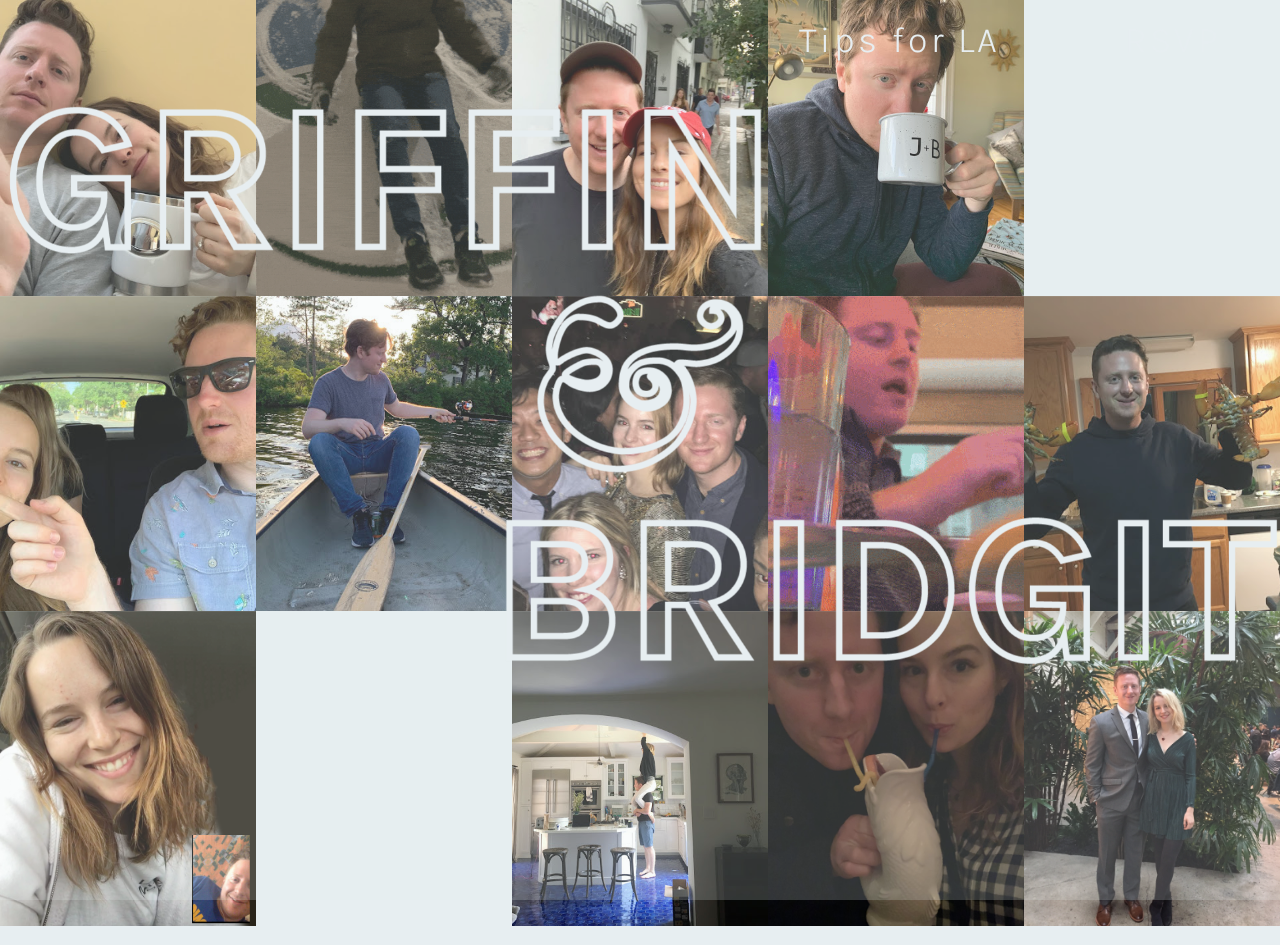
==== index.html @ 844ca231 "fixed boxes" ====
<!DOCTYPE HTML>
<!--
	Multiverse by HTML5 UP
	html5up.net | @ajlkn
	Free for personal and commercial use under the CCA 3.0 license (html5up.net/license)
-->
<html>
	<head>
		<title>Griffin & Bridgit</title>
		<meta charset="utf-8" />
		<meta name="viewport" content="width=device-width, initial-scale=1, user-scalable=no" />
		<link rel="stylesheet" href="assets/css/main.css" />
		<noscript><link rel="stylesheet" href="assets/css/noscript.css" /></noscript>
		<link href="https://fonts.googleapis.com/css?family=Karla&display=swap" rel="stylesheet">
		<link rel="shortcut icon" href="images/favi.png" />
	</head>
	<body class="is-preload">

		<!-- Wrapper -->
			<div id="wrapper">

				<!-- Header -->
					<header id="header">
						<nav>
							<ul>
								<li><a href="#footerLA">Tips for LA</a></li>
								<li><a href="#footer">RSVP</a></li>
							</ul>
						</nav>
					</header>
					<div class = "blue"></div>

<div class = "splash">
	<img class = "splash_inner" src="images/txt-final.png" alt="" />
</div>
				<!-- Main -->
					<div id="main">
						<!-- <div class = "rsvp" ><a href="#footer" style ="text-decoration: none;">RSVP</a></div> -->

						<article class="thumb">
							<a class="image"><img src="images/thumbs/7.jpg" alt="" /></a>
						</article>


							<article class="thumb">
							<a  class="image"><img src="images/thumbs/snow_compressed.gif" alt="" /></a>
						</article>
						<article class="thumb">
							<a class="image"><img src="images/thumbs/1.jpg" alt="" /></a>
						</article>
						<article class="thumb">
							<a class="image"><img src="images/thumbs/unnamed.jpg" alt="" /></a>
						</article>
						
						<article class="thumb">
							<a class="image"><img src="images/thumbs/show_compressed.gif" alt="" /></a>
						</article>
						<article class="thumb">
							<a class="image"><img src="images/thumbs/2.jpg" alt="" /></a>
						</article>
						<article class="thumb">
							<a class="image"><img src="images/thumbs/3.jpg" alt="" /></a>
						</article>
						<article class="thumb">
							<a class="image"><img src="images/thumbs/4.jpg" alt="" /></a>
						</article>



						<article class="thumb">
							<a href="images/fulls/03.jpg" class="image"><img src="images/thumbs/hot_compressed.gif" alt="" /></a>
						</article>

						<article class="thumb">
							<a href="images/fulls/04.jpg" class="image"><img src="images/thumbs/5.jpg" alt="" /></a>
						</article>
						<article class="thumb">
							<a href="images/fulls/05.jpg" class="image"><img src="images/thumbs/web.png" alt="" /></a>
						</article>
						<article class="thumb">
							<a href="images/fulls/05.jpg" class="image"><img src="images/thumbs/surprise_compressed.gif" alt="" /></a>
						</article>

						<article class="thumb">
							<a href="images/fulls/05.jpg" class="image"><img src="images/thumbs/6.jpg" alt="" /></a>
						</article>
							<article class="thumb">
							<a href="images/fulls/01.jpg" class="image"><img src="images/thumbs/fishcup.jpg" alt="" /></a>
						</article>

						<!-- <article class="thumb">
							<a href="images/fulls/03.jpg" class="image"><img src="images/thumbs/spread.jpg" alt="" /></a>
						</article> -->

							<article class="thumb">
							<a href="images/fulls/03.jpg" class="image"><img src="images/thumbs/IMG_3298.jpg" alt="" /></a>
						</article>


					</div>

				<!-- Footer -->
					<footer id="footer" class="panel">
						<div class="inner split">
							<div>
								<section>
									<h1>Details</h1>
									<p>Sunday, October 13 at 5:00pm</p>
									<p>Sunset Restaurant, Malibu, CA</p>
									<p>Ceremony with Reception to follow</p>
								</section>
								<section>

							</div>
							<div>
								<section>
									<h1>RSVP</h1>
									<form name="submit-to-google-sheet">
										<div class="fields">
											<div class="field half">
												<input type="text" name="firstName" placeholder="First Name" />
											</div>
											<div class="field half">
												<input type="text" name="lastName" placeholder="Last Name" />
											</div>

											<div class="field half">
												<select name="foodOption">
													  <option value="chicken">Dijon chicken breast</option>
													  <option value="pasta">Farfalle pasta</option>
													  <option value="salmon">Pan seared scottish salmon</option>
													</select>
											</div>
											<div class="field half">
												<input type="text" name="songRequest" placeholder="Song Request" />
											</div>

										</div>
										<ul class="actions">
											<li><input type="submit" value="Send" class="primary" /></li>
											<li><input type="reset" value="Reset" /></li>
										</ul>
									</form>
								</section>
							</div>
						</div>
					</footer>
					<footer id="footerLA" class="panel">
						<div class="inner split">
							<div>
								<section>
									<h1>Coming soon!</h1>
								</section>
								<section>

							</div>
						</div>
					</footer>

			</div>

		<!-- Scripts -->
			<script>
			  const scriptURL = 'https://script.google.com/macros/s/AKfycbyQgl-zmy3T1oBbL-Rkp10jwwirtFNnOtvyu0lIDOuP76deb9iJ/exec'
			  const form = document.forms['submit-to-google-sheet']

			  form.addEventListener('submit', e => {
			    e.preventDefault()
			    fetch(scriptURL, { method: 'POST', body: new FormData(form)})
			      .then(response => console.log('Success!', response))
			      .catch(error => console.error('Error!', error.message))
			  })
			</script>
			<script src="assets/js/jquery.min.js"></script>
			<script src="assets/js/jquery.poptrox.min.js"></script>
			<script src="assets/js/browser.min.js"></script>
			<script src="assets/js/breakpoints.min.js"></script>
			<script src="assets/js/util.js"></script>
			<script src="assets/js/main.js"></script>

	</body>
</html>
---- assets/css/main.css ----
@import url(fontawesome-all.min.css);
@import url("https://fonts.googleapis.com/css?family=Source+Sans+Pro:300,300italic,400,400italic");

/*
	Multiverse by HTML5 UP
	html5up.net | @ajlkn
	Free for personal and commercial use under the CCA 3.0 license (html5up.net/license)
*/


@-moz-keyframes spinner {
	0% {
		-moz-transform: rotate(0deg);
		-webkit-transform: rotate(0deg);
		-ms-transform: rotate(0deg);
		transform: rotate(0deg);
	}

	100% {
		-moz-transform: rotate(359deg);
		-webkit-transform: rotate(359deg);
		-ms-transform: rotate(359deg);
		transform: rotate(359deg);
	}
}

@-webkit-keyframes spinner {
	0% {
		-moz-transform: rotate(0deg);
		-webkit-transform: rotate(0deg);
		-ms-transform: rotate(0deg);
		transform: rotate(0deg);
	}

	100% {
		-moz-transform: rotate(359deg);
		-webkit-transform: rotate(359deg);
		-ms-transform: rotate(359deg);
		transform: rotate(359deg);
	}
}

@-ms-keyframes spinner {
	0% {
		-moz-transform: rotate(0deg);
		-webkit-transform: rotate(0deg);
		-ms-transform: rotate(0deg);
		transform: rotate(0deg);
	}

	100% {
		-moz-transform: rotate(359deg);
		-webkit-transform: rotate(359deg);
		-ms-transform: rotate(359deg);
		transform: rotate(359deg);
	}
}

@keyframes spinner {
	0% {
		-moz-transform: rotate(0deg);
		-webkit-transform: rotate(0deg);
		-ms-transform: rotate(0deg);
		transform: rotate(0deg);
	}

	100% {
		-moz-transform: rotate(359deg);
		-webkit-transform: rotate(359deg);
		-ms-transform: rotate(359deg);
		transform: rotate(359deg);
	}
}

html, body, div, span, applet, object,
iframe, h1, h2, h3, h4, h5, h6, p, blockquote,
pre, a, abbr, acronym, address, big, cite,
code, del, dfn, em, img, ins, kbd, q, s, samp,
small, strike, strong, sub, sup, tt, var, b,
u, i, center, dl, dt, dd, ol, ul, li, fieldset,
form, label, legend, table, caption, tbody,
tfoot, thead, tr, th, td, article, aside,
canvas, details, embed, figure, figcaption,
footer, header, hgroup, menu, nav, output, ruby,
section, summary, time, mark, audio, video {
	margin: 0;
	padding: 0;
	border: 0;
	font-size: 100%;
	font: inherit;
	vertical-align: baseline;}

article, aside, details, figcaption, figure,
footer, header, hgroup, menu, nav, section {
	display: block;}

body {
	line-height: 1;
}

ol, ul {
	list-style: none;
}

blockquote, q {
	quotes: none;
}

	blockquote:before, blockquote:after, q:before, q:after {
		content: '';
		content: none;
	}

table {
	border-collapse: collapse;
	border-spacing: 0;
}

body {
	-webkit-text-size-adjust: none;
}

mark {
	background-color: transparent;
	color: inherit;
}

input::-moz-focus-inner {
	border: 0;
	padding: 0;
}

input, select, textarea {
	-moz-appearance: none;
	-webkit-appearance: none;
	-ms-appearance: none;
	appearance: none;
}

/* Basic */

	@-ms-viewport {
		width: device-width;
	}

	body {
		-ms-overflow-style: scrollbar;
	}

	@media screen and (max-width: 480px) {

		html, body {
			min-width: 320px;
		}

	}

	html {
		box-sizing: border-box;
	}

	*, *:before, *:after {
		box-sizing: inherit;
	}

	body {
		background: #e7eef1;
	}

		body.is-preload *, body.is-preload *:before, body.is-preload *:after {
			-moz-animation: none !important;
			-webkit-animation: none !important;
			-ms-animation: none !important;
			animation: none !important;
			-moz-transition: none !important;
			-webkit-transition: none !important;
			-ms-transition: none !important;
			transition: none !important;
		}

		body.is-resizing *, body.is-resizing *:before, body.is-resizing *:after {
			-moz-animation: none !important;
			-webkit-animation: none !important;
			-ms-animation: none !important;
			animation: none !important;
			-moz-transition: none !important;
			-webkit-transition: none !important;
			-ms-transition: none !important;
			transition: none !important;
		}

/* Type */

	body, input, select, textarea {
		color: black;
		font-family: 'Karla', sans-serif !important;
		font-size: 15pt;
		font-weight: 300;
		letter-spacing: 0.025em;
		line-height: 1.65;
	}

		/* @media screen and (max-width: 1680px) {

				font-size: 11pt;
			} */

		}

	a {
		-moz-transition: color 0.2s ease-in-out, border-bottom-color 0.2s ease-in-out;
		-webkit-transition: color 0.2s ease-in-out, border-bottom-color 0.2s ease-in-out;
		-ms-transition: color 0.2s ease-in-out, border-bottom-color 0.2s ease-in-out;
		transition: color 0.2s ease-in-out, border-bottom-color 0.2s ease-in-out;
		color: #34a58e;
		text-decoration: none;
	}

		a:hover {
			border-bottom-color: transparent;
			color: #34a58e !important;
		}

	strong, b {
		color: #ffffff;
		font-weight: 300;
	}

	em, i {
		font-style: italic;
	}

	p {
		margin: 0 0 2em 0;
	}

	h1, h2, h3, h4, h5, h6 {
		color: rgb(55,60,68);
		font-weight: 300;
		letter-spacing: 0.1em;
		line-height: 1.5;
		margin: 0 0 1em 0;
		text-transform: uppercase;
	}

		h1 a, h2 a, h3 a, h4 a, h5 a, h6 a {
			color: inherit;
			text-decoration: none;
		}

	h1 {
		font-size: 2em;
	}

	h2 {
		font-size: 1.25em;
	}

	h3 {
		font-size: 1.1em;
	}

	h4 {
		font-size: 1em;
	}

	h5 {
		font-size: 0.9em;
	}

	h6 {
		font-size: 0.7em;
	}

	@media screen and (max-width: 736px) {

		h2 {
			font-size: 1em;
		}

		h3 {
			font-size: 0.9em;
		}

		h4 {
			font-size: 0.8em;
		}

		h5 {
			font-size: 0.7em;
		}

		h6 {
			font-size: 0.7em;
		}

	}

	sub {
		font-size: 0.8em;
		position: relative;
		top: 0.5em;
	}

	sup {
		font-size: 0.8em;
		position: relative;
		top: -0.5em;
	}

	blockquote {
		border-left: 4px #36383c;
		font-style: italic;
		margin: 0 0 2em 0;
		padding: 0.5em 0 0.5em 2em;
	}

	code {
		background: #34363b;
		border: solid 1px #36383c;
		font-family: "Courier New", monospace;
		font-size: 0.9em;
		margin: 0 0.25em;
		padding: 0.25em 0.65em;
	}

	pre {
		-webkit-overflow-scrolling: touch;
		font-family: "Courier New", monospace;
		font-size: 0.9em;
		margin: 0 0 2em 0;
	}

		pre code {
			display: block;
			line-height: 1.75;
			padding: 1em 1.5em;
			overflow-x: auto;
		}

	hr {
		border: 0;
		border-bottom: solid 1px #36383c;
		margin: 2em 0;
	}

		hr.major {
			margin: 3em 0;
		}

	.align-left {
		text-align: left;
	}

	.align-center {
		text-align: center;
	}

	.align-right {
		text-align: right;
	}

/* Button */

	input[type="submit"],
	input[type="reset"],
	input[type="button"],
	button,
	.button {
		-moz-appearance: none;
		-webkit-appearance: none;
		-ms-appearance: none;
		appearance: none;
		-moz-transition: background-color 0.2s ease-in-out, box-shadow 0.2s ease-in-out, color 0.2s ease-in-out;
		-webkit-transition: background-color 0.2s ease-in-out, box-shadow 0.2s ease-in-out, color 0.2s ease-in-out;
		-ms-transition: background-color 0.2s ease-in-out, box-shadow 0.2s ease-in-out, color 0.2s ease-in-out;
		transition: background-color 0.2s ease-in-out, box-shadow 0.2s ease-in-out, color 0.2s ease-in-out;
		background-color: transparent;
		border: 0;
		border-radius: 0;
		box-shadow: inset 0 0 0 2px #36383c;
		color: #36383c;
		cursor: pointer;
		display: inline-block;
		font-size: 0.9em;
		font-weight: 300;
		height: 3.05556em;
		letter-spacing: 0.1em;
		line-height: 3.05556em;
		padding: 0 2.5em;
		text-align: center;
		text-decoration: none;
		text-transform: uppercase;
		white-space: nowrap;
	}

		input[type="submit"]:hover,
		input[type="reset"]:hover,
		input[type="button"]:hover,
		button:hover,
		.button:hover {
			box-shadow: inset 0 0 0 2px #34a58e;
			color: #34a58e !important;
		}

			input[type="submit"]:hover:active,
			input[type="reset"]:hover:active,
			input[type="button"]:hover:active,
			button:hover:active,
			.button:hover:active {
				background-color: rgba(52, 165, 142, 0.15);
				color: #34a58e !important;
			}

		input[type="submit"].icon,
		input[type="reset"].icon,
		input[type="button"].icon,
		button.icon,
		.button.icon {
			padding-left: 1.35em;
		}

			input[type="submit"].icon:before,
			input[type="reset"].icon:before,
			input[type="button"].icon:before,
			button.icon:before,
			.button.icon:before {
				margin-right: 0.5em;
			}

		input[type="submit"].fit,
		input[type="reset"].fit,
		input[type="button"].fit,
		button.fit,
		.button.fit {
			width: 100%;
		}

		input[type="submit"].small,
		input[type="reset"].small,
		input[type="button"].small,
		button.small,
		.button.small {
			font-size: 0.8em;
		}

		input[type="submit"].large,
		input[type="reset"].large,
		input[type="button"].large,
		button.large,
		.button.large {
			font-size: 1.35em;
		}

		input[type="submit"].primary,
		input[type="reset"].primary,
		input[type="button"].primary,
		button.primary,
		.button.primary {
			background-color: rgb(55,60,68);
			color: white !important;
			box-shadow: none;
		}

			input[type="submit"].primary:hover,
			input[type="reset"].primary:hover,
			input[type="button"].primary:hover,
			button.primary:hover,
			.button.primary:hover {
				background-color: #47c5ab;
				color: #ffffff !important;
			}

				input[type="submit"].primary:hover:active,
				input[type="reset"].primary:hover:active,
				input[type="button"].primary:hover:active,
				button.primary:hover:active,
				.button.primary:hover:active {
					background-color: #287e6d;
				}

		input[type="submit"].disabled, input[type="submit"]:disabled,
		input[type="reset"].disabled,
		input[type="reset"]:disabled,
		input[type="button"].disabled,
		input[type="button"]:disabled,
		button.disabled,
		button:disabled,
		.button.disabled,
		.button:disabled {
			pointer-events: none;
			opacity: 0.35;
		}

/* Form */

	form {
		margin: 0 0 2em 0;
	}

		form > :last-child {
			margin-bottom: 0;
		}

		form > .fields {
			display: -moz-flex;
			display: -webkit-flex;
			display: -ms-flex;
			display: flex;
			-moz-flex-wrap: wrap;
			-webkit-flex-wrap: wrap;
			-ms-flex-wrap: wrap;
			flex-wrap: wrap;
			width: calc(100% + 3em);
			margin: -1.5em 0 2em -1.5em;
		}

			form > .fields > .field {
				-moz-flex-grow: 0;
				-webkit-flex-grow: 0;
				-ms-flex-grow: 0;
				flex-grow: 0;
				-moz-flex-shrink: 0;
				-webkit-flex-shrink: 0;
				-ms-flex-shrink: 0;
				flex-shrink: 0;
				padding: 1.5em 0 0 1.5em;
				width: calc(100% - 1.5em);
			}

				form > .fields > .field.half {
					width: calc(50% - 0.75em);
				}

				form > .fields > .field.third {
					width: calc(100%/3 - 0.5em);
				}

				form > .fields > .field.quarter {
					width: calc(25% - 0.375em);
				}

		@media screen and (max-width: 736px) {

			form > .fields {
				width: calc(100% + 3em);
				margin: -1.5em 0 2em -1.5em;
			}

				form > .fields > .field {
					padding: 1.5em 0 0 1.5em;
					width: calc(100% - 1.5em);
				}

					form > .fields > .field.half {
						width: calc(100% - 1.5em);
					}

					form > .fields > .field.third {
						width: calc(100% - 1.5em);
					}

					form > .fields > .field.quarter {
						width: calc(100% - 1.5em);
					}

		}

	label {
		color: #ffffff;
		display: block;
		font-size: 0.9em;
		font-weight: 300;
		margin: 0 0 1em 0;
	}

	input[type="text"],
	input[type="password"],
	input[type="email"],
	input[type="tel"],
	input[type="search"],
	input[type="url"],
	select,
	textarea {
		-moz-appearance: none;
		-webkit-appearance: none;
		-ms-appearance: none;
		appearance: none;
		background: rgb(231,238,241);
		border: 0;
		border-radius: 0;
		color: rgb(55,60,68);
		display: block;
		outline: 0;
		padding: 0 1em;
		text-decoration: none;
		border:1px solid rgb(55,60,68);
		width: 100%;
	}

		input[type="text"]:invalid,
		input[type="password"]:invalid,
		input[type="email"]:invalid,
		input[type="tel"]:invalid,
		input[type="search"]:invalid,
		input[type="url"]:invalid,
		select:invalid,
		textarea:invalid {
			box-shadow: none;
		}

		input[type="text"]:focus,
		input[type="password"]:focus,
		input[type="email"]:focus,
		input[type="tel"]:focus,
		input[type="search"]:focus,
		input[type="url"]:focus,
		select:focus,
		textarea:focus {
			box-shadow: inset 0 0 0 2px #3d3f27;
		}

	select {
		background-image: url("data:image/svg+xml;charset=utf8,%3Csvg xmlns='http://www.w3.org/2000/svg' width='40' height='40' preserveAspectRatio='none' viewBox='0 0 40 40'%3E%3Cpath d='M9.4,12.3l10.4,10.4l10.4-10.4c0.2-0.2,0.5-0.4,0.9-0.4c0.3,0,0.6,0.1,0.9,0.4l3.3,3.3c0.2,0.2,0.4,0.5,0.4,0.9 c0,0.4-0.1,0.6-0.4,0.9L20.7,31.9c-0.2,0.2-0.5,0.4-0.9,0.4c-0.3,0-0.6-0.1-0.9-0.4L4.3,17.3c-0.2-0.2-0.4-0.5-0.4-0.9 c0-0.4,0.1-0.6,0.4-0.9l3.3-3.3c0.2-0.2,0.5-0.4,0.9-0.4S9.1,12.1,9.4,12.3z' fill='%2336383c' /%3E%3C/svg%3E");
		background-size: 1.25rem;
		background-repeat: no-repeat;
		background-position: calc(100% - 1rem) center;
		height: 2.75em;
		padding-right: 2.75em;
		text-overflow: ellipsis;
	}

		select option {
			color: #ffffff;
			background: #242629;
		}

		select:focus::-ms-value {
			background-color: transparent;
		}

		select::-ms-expand {
			display: none;
		}

	input[type="text"],
	input[type="password"],
	input[type="email"],
	input[type="tel"],
	input[type="search"],
	input[type="url"],
	select {
		height: 2.75em;
	}

	textarea {
		padding: 0.75em 1em;
	}

	input[type="checkbox"],
	input[type="radio"] {
		-moz-appearance: none;
		-webkit-appearance: none;
		-ms-appearance: none;
		appearance: none;
		display: block;
		float: left;
		margin-right: -2em;
		opacity: 0;
		width: 1em;
		z-index: -1;
	}

		input[type="checkbox"] + label,
		input[type="radio"] + label {
			text-decoration: none;
			color: #a0a0a1;
			cursor: pointer;
			display: inline-block;
			font-size: 1em;
			font-weight: 300;
			padding-left: 2.4em;
			padding-right: 0.75em;
			position: relative;
		}

			input[type="checkbox"] + label:before,
			input[type="radio"] + label:before {
				-moz-osx-font-smoothing: grayscale;
				-webkit-font-smoothing: antialiased;
				display: inline-block;
				font-style: normal;
				font-variant: normal;
				text-rendering: auto;
				line-height: 1;
				text-transform: none !important;
				font-family: 'Font Awesome 5 Free';
				font-weight: 900;
			}

			input[type="checkbox"] + label:before,
			input[type="radio"] + label:before {
				background: #34363b;
				content: '';
				display: inline-block;
				font-size: 0.8em;
				height: 2.0625em;
				left: 0;
				line-height: 2.0625em;
				position: absolute;
				text-align: center;
				top: 0;
				width: 2.0625em;
			}

		input[type="checkbox"]:checked + label:before,
		input[type="radio"]:checked + label:before {
			background: #34a58e;
			border-color: #34a58e;
			color: #ffffff;
			content: '\f00c';
		}

		input[type="checkbox"]:focus + label:before,
		input[type="radio"]:focus + label:before {
			box-shadow: 0 0 0 2px #34a58e;
		}

	input[type="radio"] + label:before {
		border-radius: 100%;
	}

	::-webkit-input-placeholder {
		color: #707071 !important;
		opacity: 1.0;
	}

	:-moz-placeholder {
		color: #707071 !important;
		opacity: 1.0;
	}

	::-moz-placeholder {
		color: #707071 !important;
		opacity: 1.0;
	}

	:-ms-input-placeholder {
		color: #707071 !important;
		opacity: 1.0;
	}

/* Icon */

	.icon {
		text-decoration: none;
		border-bottom: none;
		position: relative;
	}

		.icon:before {
			-moz-osx-font-smoothing: grayscale;
			-webkit-font-smoothing: antialiased;
			display: inline-block;
			font-style: normal;
			font-variant: normal;
			text-rendering: auto;
			line-height: 1;
			text-transform: none !important;
			font-family: 'Font Awesome 5 Free';
			font-weight: 400;
		}

		.icon > .label {
			display: none;
		}

		.icon:before {
			line-height: inherit;
		}

		.icon.solid:before {
			font-weight: 900;
		}

		.icon.brands:before {
			font-family: 'Font Awesome 5 Brands';
		}

/* List */

	ol {
		list-style: decimal;
		margin: 0 0 2em 0;
		padding-left: 1.25em;
	}

		ol li {
			padding-left: 0.25em;
		}

	ul {
		list-style: disc;
		margin: 0 0 2em 0;
		padding-left: 1em;
	}

		ul li {
			padding-left: 0.5em;
		}

		ul.alt {
			list-style: none;
			padding-left: 0;
		}

			ul.alt li {
				padding: 0.5em 0;
			}

				ul.alt li:first-child {
					border-top: 0;
					padding-top: 0;
				}

	dl {
		margin: 0 0 2em 0;
	}

		dl dt {
			display: block;
			font-weight: 300;
			margin: 0 0 1em 0;
		}

		dl dd {
			margin-left: 2em;
		}

/* Actions */

	ul.actions {
		display: -moz-flex;
		display: -webkit-flex;
		display: -ms-flex;
		display: flex;
		cursor: default;
		list-style: none;
		margin-left: -1em;
		padding-left: 0;
	}

		ul.actions li {
			padding: 0 0 0 1em;
			vertical-align: middle;
		}

		ul.actions.special {
			-moz-justify-content: center;
			-webkit-justify-content: center;
			-ms-justify-content: center;
			justify-content: center;
			width: 100%;
			margin-left: 0;
		}

			ul.actions.special li:first-child {
				padding-left: 0;
			}

		ul.actions.stacked {
			-moz-flex-direction: column;
			-webkit-flex-direction: column;
			-ms-flex-direction: column;
			flex-direction: column;
			margin-left: 0;
		}

			ul.actions.stacked li {
				padding: 1.3em 0 0 0;
			}

				ul.actions.stacked li:first-child {
					padding-top: 0;
				}

		ul.actions.fit {
			width: calc(100% + 1em);
		}

			ul.actions.fit li {
				-moz-flex-grow: 1;
				-webkit-flex-grow: 1;
				-ms-flex-grow: 1;
				flex-grow: 1;
				-moz-flex-shrink: 1;
				-webkit-flex-shrink: 1;
				-ms-flex-shrink: 1;
				flex-shrink: 1;
				width: 100%;
			}

				ul.actions.fit li > * {
					width: 100%;
				}

			ul.actions.fit.stacked {
				width: 100%;
			}

		@media screen and (max-width: 480px) {

			ul.actions:not(.fixed) {
				-moz-flex-direction: column;
				-webkit-flex-direction: column;
				-ms-flex-direction: column;
				flex-direction: column;
				margin-left: 0;
				width: 100% !important;
			}

				ul.actions:not(.fixed) li {
					-moz-flex-grow: 1;
					-webkit-flex-grow: 1;
					-ms-flex-grow: 1;
					flex-grow: 1;
					-moz-flex-shrink: 1;
					-webkit-flex-shrink: 1;
					-ms-flex-shrink: 1;
					flex-shrink: 1;
					padding: 1em 0 0 0;
					text-align: center;
					width: 100%;
				}

					ul.actions:not(.fixed) li > * {
						width: 100%;
					}

					ul.actions:not(.fixed) li:first-child {
						padding-top: 0;
					}

					ul.actions:not(.fixed) li input[type="submit"],
					ul.actions:not(.fixed) li input[type="reset"],
					ul.actions:not(.fixed) li input[type="button"],
					ul.actions:not(.fixed) li button,
					ul.actions:not(.fixed) li .button {
						width: 100%;
					}

						ul.actions:not(.fixed) li input[type="submit"].icon:before,
						ul.actions:not(.fixed) li input[type="reset"].icon:before,
						ul.actions:not(.fixed) li input[type="button"].icon:before,
						ul.actions:not(.fixed) li button.icon:before,
						ul.actions:not(.fixed) li .button.icon:before {
							margin-left: -0.5rem;
						}

		}

/* Icons */

	ul.icons {
		cursor: default;
		list-style: none;
		padding-left: 0;
	}

		ul.icons li {
			display: inline-block;
			padding: 0 1em 0 0;
		}

			ul.icons li:last-child {
				padding-right: 0;
			}

			ul.icons li .icon {
				color: #505051;
			}

				ul.icons li .icon:before {
					font-size: 1.5em;
				}

/* Table */

	.table-wrapper {
		-webkit-overflow-scrolling: touch;
		overflow-x: auto;
	}

	table {
		margin: 0 0 2em 0;
		width: 100%;
	}

		table tbody tr {
			border: solid 1px #36383c;
			border-left: 0;
			border-right: 0;
		}

			table tbody tr:nth-child(2n + 1) {
				background-color: #34363b;
			}

		table td {
			padding: 0.75em 0.75em;
		}

		table th {
			color: #ffffff;
			font-size: 0.9em;
			font-weight: 300;
			padding: 0 0.75em 0.75em 0.75em;
			text-align: left;
		}

		table thead {
			border-bottom: solid 2px #36383c;
		}

		table tfoot {
			border-top: solid 2px #36383c;
		}

		table.alt {
			border-collapse: separate;
		}

			table.alt tbody tr td {
				border: solid 1px #36383c;
				border-left-width: 0;
				border-top-width: 0;
			}

				table.alt tbody tr td:first-child {
					border-left-width: 1px;
				}

			table.alt tbody tr:first-child td {
				border-top-width: 1px;
			}

			table.alt thead {
				border-bottom: 0;
			}

			table.alt tfoot {
				border-top: 0;
			}

/* Panel */

	.panel {
		padding: 4em 4em 2em 4em ;
		-moz-transform: translateY(100vh);
		-webkit-transform: translateY(100vh);
		-ms-transform: translateY(100vh);
		transform: translateY(100vh);
		-moz-transition: -moz-transform 0.5s ease;
		-webkit-transition: -webkit-transform 0.5s ease;
		-ms-transition: -ms-transform 0.5s ease;
		transition: transform 0.5s ease;
		-webkit-overflow-scrolling: touch;
		background: rgba(231, 238, 241, 0.975);
		bottom: 4em;
		left: 0;
		max-height: calc(80vh - 4em);
		overflow-y: auto;
		position: fixed;
		width: 100%;
		z-index: 10001;
	}

		.panel.active {
			-moz-transform: translateY(1px);
			-webkit-transform: translateY(1px);
			-ms-transform: translateY(1px);
			transform: translateY(1px);
		}

		.panel > .inner {
			margin: 0 auto;
			max-width: 100%;
			width: 75em;
		}

			.panel > .inner.split {
				display: -moz-flex;
				display: -webkit-flex;
				display: -ms-flex;
				display: flex;
			}

				.panel > .inner.split > div {
					margin-left: 4em;
					width: 50%;
				}

				.panel > .inner.split > :first-child {
					margin-left: 0;
				}

		.panel > .closer {
			-moz-transition: opacity 0.2s ease-in-out;
			-webkit-transition: opacity 0.2s ease-in-out;
			-ms-transition: opacity 0.2s ease-in-out;
			transition: opacity 0.2s ease-in-out;
			background-image: url("images/close.svg");
			background-position: center;
			background-repeat: no-repeat;
			background-size: 3em;
			cursor: pointer;
			height: 5em;
			opacity: 0.25;
			position: absolute;
			right: 0;
			top: 0;
			width: 5em;
			z-index: 2;
		}

			.panel > .closer:hover {
				opacity: 1.0;
			}

		@media screen and (max-width: 1280px) {

			.panel {
				padding: 3em 3em 1em 3em ;
			}

				.panel > .inner.split > div {
					margin-left: 3em;
				}

				.panel > .closer {
					background-size: 2.5em;
					background-position: 75% 25%;
				}

		}

		@media screen and (max-width: 980px) {

			.panel > .inner.split {
				-moz-flex-direction: column;
				-webkit-flex-direction: column;
				-ms-flex-direction: column;
				flex-direction: column;
			}


				.panel > .inner.split > div {
					margin-left: 0;
					width: 100%;
				}

		}

		@media screen and (max-width: 736px) {

			.panel {
				-moz-transform: translateY(-100vh);
				-webkit-transform: translateY(-100vh);
				-ms-transform: translateY(-100vh);
				transform: translateY(-100vh);
				padding: 4em 2em 2em 2em ;
				bottom: auto;
				top: calc(4em - 1px);

			}



				.panel.active {
					-moz-transform: translateY(0);
					-webkit-transform: translateY(0);
					-ms-transform: translateY(0);
					transform: translateY(0);
				}

		}

/* Poptrox Popup */

	.poptrox-overlay {
		-webkit-tap-highlight-color: rgba(255, 255, 255, 0);
	}

	.poptrox-popup {
		background: rgba(31, 34, 36, 0.925);
		box-shadow: 0 1em 3em 0.5em rgba(0, 0, 0, 0.25);
		cursor: default;
	}

		.poptrox-popup:before {
			-moz-transition: opacity 0.2s ease-in-out;
			-webkit-transition: opacity 0.2s ease-in-out;
			-ms-transition: opacity 0.2s ease-in-out;
			transition: opacity 0.2s ease-in-out;
			background-image: -moz-linear-gradient(to left, rgba(31,34,36,0.35), rgba(31,34,36,0) 10em, rgba(31,34,36,0)), -moz-linear-gradient(to right, rgba(31,34,36,0.35), rgba(31,34,36,0) 10em, rgba(31,34,36,0));
			background-image: -webkit-linear-gradient(to left, rgba(31,34,36,0.35), rgba(31,34,36,0) 10em, rgba(31,34,36,0)), -webkit-linear-gradient(to right, rgba(31,34,36,0.35), rgba(31,34,36,0) 10em, rgba(31,34,36,0));
			background-image: -ms-linear-gradient(to left, rgba(31,34,36,0.35), rgba(31,34,36,0) 10em, rgba(31,34,36,0)), -ms-linear-gradient(to right, rgba(31,34,36,0.35), rgba(31,34,36,0) 10em, rgba(31,34,36,0));
			background-image: linear-gradient(to left, rgba(31,34,36,0.35), rgba(31,34,36,0) 10em, rgba(31,34,36,0)), linear-gradient(to right, rgba(31,34,36,0.35), rgba(31,34,36,0) 10em, rgba(31,34,36,0));
			content: '';
			display: block;
			height: 100%;
			left: 0;
			position: absolute;
			top: 0;
			width: 100%;
			z-index: 1;
			opacity: 1;
		}

		.poptrox-popup .closer {
			-moz-transition: opacity 0.2s ease-in-out;
			-webkit-transition: opacity 0.2s ease-in-out;
			-ms-transition: opacity 0.2s ease-in-out;
			transition: opacity 0.2s ease-in-out;
			background-image: url("images/close.svg");
			background-position: center;
			background-repeat: no-repeat;
			background-size: 3em;
			height: 5em;
			opacity: 0;
			position: absolute;
			right: 0;
			top: 0;
			width: 5em;
			z-index: 2;
		}

		.poptrox-popup .nav-previous,
		.poptrox-popup .nav-next {
			-moz-transition: opacity 0.2s ease-in-out;
			-webkit-transition: opacity 0.2s ease-in-out;
			-ms-transition: opacity 0.2s ease-in-out;
			transition: opacity 0.2s ease-in-out;
			background-image: url("images/arrow.svg");
			background-position: center;
			background-repeat: no-repeat;
			background-size: 5em;
			cursor: pointer;
			height: 8em;
			margin-top: -4em;
			opacity: 0;
			position: absolute;
			top: 50%;
			width: 6em;
			z-index: 2;
		}

		.poptrox-popup .nav-previous {
			-moz-transform: scaleX(-1);
			-webkit-transform: scaleX(-1);
			-ms-transform: scaleX(-1);
			transform: scaleX(-1);
			left: 0;
		}

		.poptrox-popup .nav-next {
			right: 0;
		}

		.poptrox-popup .caption {
			padding: 2em 2em 0.1em 2em ;
			background-image: -moz-linear-gradient(to top, rgba(16,16,16,0.45) 25%, rgba(16,16,16,0) 100%);
			background-image: -webkit-linear-gradient(to top, rgba(16,16,16,0.45) 25%, rgba(16,16,16,0) 100%);
			background-image: -ms-linear-gradient(to top, rgba(16,16,16,0.45) 25%, rgba(16,16,16,0) 100%);
			background-image: linear-gradient(to top, rgba(16,16,16,0.45) 25%, rgba(16,16,16,0) 100%);
			bottom: 0;
			cursor: default;
			left: 0;
			position: absolute;
			text-align: left;
			width: 100%;
			z-index: 2;
		}

			.poptrox-popup .caption h2, .poptrox-popup .caption h3, .poptrox-popup .caption h4, .poptrox-popup .caption h5, .poptrox-popup .caption h6 {
				margin: 0 0 0.5em 0;
			}

			.poptrox-popup .caption p {
				color: #ffffff;
			}

		.poptrox-popup .loader {
			-moz-animation: spinner 1s infinite linear !important;
			-webkit-animation: spinner 1s infinite linear !important;
			-ms-animation: spinner 1s infinite linear !important;
			animation: spinner 1s infinite linear !important;
			background-image: url("images/spinner.svg");
			background-position: center;
			background-repeat: no-repeat;
			background-size: contain;
			display: block;
			font-size: 2em;
			height: 2em;
			left: 50%;
			line-height: 2em;
			margin: -1em 0 0 -1em;
			opacity: 0.25;
			position: absolute;
			text-align: center;
			top: 50%;
			width: 2em;
		}

		.poptrox-popup:hover .closer,
		.poptrox-popup:hover .nav-previous,
		.poptrox-popup:hover .nav-next {
			opacity: 0.5;
		}

			.poptrox-popup:hover .closer:hover,
			.poptrox-popup:hover .nav-previous:hover,
			.poptrox-popup:hover .nav-next:hover {
				opacity: 1.0;
			}

		.poptrox-popup.loading:before {
			opacity: 0;
		}

		body.touch .poptrox-popup .closer,
		body.touch .poptrox-popup .nav-previous,
		body.touch .poptrox-popup .nav-next {
			opacity: 1.0 !important;
		}

		@media screen and (max-width: 980px) {

			.poptrox-popup .closer {
				background-size: 3em;
			}

			.poptrox-popup .nav-previous,
			.poptrox-popup .nav-next {
				background-size: 4em;
			}



		}

		@media screen and (max-width: 736px) {

			.poptrox-popup:before {
				display: none;
			}

			.poptrox-popup .caption {
				display: none !important;
			}

			.poptrox-popup .closer,
			.poptrox-popup .nav-previous,
			.poptrox-popup .nav-next {
				display: none !important;
			}

		}

/* Wrapper */

	#wrapper {
		-moz-transition: -moz-filter 0.5s ease, -webkit-filter 0.5s ease, -ms-filter 0.5s ease, -moz-filter 0.5s ease;
		-webkit-transition: -moz-filter 0.5s ease, -webkit-filter 0.5s ease, -ms-filter 0.5s ease, -webkit-filter 0.5s ease;
		-ms-transition: -moz-filter 0.5s ease, -webkit-filter 0.5s ease, -ms-filter 0.5s ease, -ms-filter 0.5s ease;
		transition: -moz-filter 0.5s ease, -webkit-filter 0.5s ease, -ms-filter 0.5s ease, filter 0.5s ease;
		position: relative;
	}

		#wrapper:after {
			pointer-events: none;
			-moz-transition: opacity 0.5s ease, visibility 0.5s;
			-webkit-transition: opacity 0.5s ease, visibility 0.5s;
			-ms-transition: opacity 0.5s ease, visibility 0.5s;
			transition: opacity 0.5s ease, visibility 0.5s;
			background: rgba(36, 38, 41, 0.5);
			content: '';
			display: block;
			height: 100%;
			left: 0;
			opacity: 0;
			position: absolute;
			top: 0;
			visibility: hidden;
			width: 100%;
			z-index: 1;
		}

			body.ie #wrapper:after {
				background: rgba(36, 38, 41, 0.8);
			}

		body.modal-active #wrapper {
			-moz-filter: blur(8px);
			-webkit-filter: blur(8px);
			-ms-filter: blur(8px);
			filter: blur(8px);
		}

			body.modal-active #wrapper:after {
				pointer-events: auto;
				opacity: 1;
				visibility: visible;
				z-index: 10003;
			}

		#wrapper:before {
			-moz-animation: spinner 1s infinite linear !important;
			-webkit-animation: spinner 1s infinite linear !important;
			-ms-animation: spinner 1s infinite linear !important;
			animation: spinner 1s infinite linear !important;
			pointer-events: none;
			-moz-transition: top 0.75s ease-in-out, opacity 0.35s ease-out, visibility 0.35s;
			-webkit-transition: top 0.75s ease-in-out, opacity 0.35s ease-out, visibility 0.35s;
			-ms-transition: top 0.75s ease-in-out, opacity 0.35s ease-out, visibility 0.35s;
			transition: top 0.75s ease-in-out, opacity 0.35s ease-out, visibility 0.35s;
			background-image: url("images/spinner.svg");
			background-position: center;
			background-repeat: no-repeat;
			background-size: contain;
			content: '';
			display: block;
			font-size: 2em;
			height: 2em;
			left: 50%;
			line-height: 2em;
			margin: -1em 0 0 -1em;
			opacity: 0;
			position: fixed;
			text-align: center;
			top: 75%;
			visibility: hidden;
			width: 2em;
		}

		body.is-preload #wrapper:before {
			-moz-transition: opacity 1s ease-out !important;
			-webkit-transition: opacity 1s ease-out !important;
			-ms-transition: opacity 1s ease-out !important;
			transition: opacity 1s ease-out !important;
			-moz-transition-delay: 0.5s !important;
			-webkit-transition-delay: 0.5s !important;
			-ms-transition-delay: 0.5s !important;
			transition-delay: 0.5s !important;
			opacity: 0.25;
			top: 50%;
			visibility: visible;
		}

/* Header */

	body {
		padding: 0 0 0 0;
	}

	#header {
		-moz-transform: translateY(0);
		-webkit-transform: translateY(0);
		-ms-transform: translateY(0);
		transform: translateY(0);
		-moz-transition: -moz-transform 1s ease;
		-webkit-transition: -webkit-transform 1s ease;
		-ms-transition: -ms-transform 1s ease;
		transition: transform 1s ease;
		-moz-user-select: none;
		-ms-user-select: none;
		-webkit-user-select: none;
		background:  rgba(0,0,0,0);
		bottom: -1em;
		height: 5em;
		left: 0;
		line-height: 4em;
		padding: 0 1.5em;
		position: fixed;
		user-select: none;
		width: 100%;
		z-index: 10002;
	}

		body.is-preload #header {
			-moz-transform: translateY(4em);
			-webkit-transform: translateY(4em);
			-ms-transform: translateY(4em);
			transform: translateY(4em);
		}

		#header h1 {
			color: rgb(55,60,68);
			display: inline-block;
			font-size: 1em;
			line-height: 1;
			margin: 0;
			vertical-align: middle;
		}

			#header h1 a {
				border: 0;
				color: inherit;
			}

				#header h1 a:hover {
					color: inherit !important;
				}

		#header nav {
			position: fixed !important;
			right: 0;
			top: 0;
		}

			#header nav > ul {
				list-style: none;
				margin: 0;
				padding: 0;
			}

				#header nav > ul > li {
					display: inline-block;
					padding: 0;
				}

					#header nav > ul > li a {
						-moz-transition: background-color 0.5s ease;
						-webkit-transition: background-color 0.5s ease;
						-ms-transition: background-color 0.5s ease;
						transition: background-color 0.5s ease;
						border: 0;
						color: #e7eef1;
						display: inline-block;
						letter-spacing: 0.1em;
						padding: 0 1.65em;
						font-size: 180% !important;
					}

						#header nav > ul > li a.icon:before {
							color: #505051;
							float: right;
							margin-left: 0.75em;
						}

						#header nav > ul > li a:hover {
							color: #e7eef1 !important;
						}

						#header nav > ul > li a.active {
							background-color: #e7eef1;
							color: #373c44 !important;
						}



		.splash{
			top:0%;
			width: 100vh !important;
			left: 0% !important;
			transform: translate(0%,0%) !important;
		}

		#main{
			transform: translate(0%,-2%) !important;
		}

		.splash_inner{

			width: 100vw !important;

		}

		@media screen and (max-width: 426px) {
			.splash{
				top:30%;
			}

		#header {
			-moz-transform: translateY(0);
			-webkit-transform: translateY(0);
			-ms-transform: translateY(0);
			transform: translateY(0);
			bottom: auto;
			height: 4em;
			padding: 0 1em;
			top: 0;
			display: block !important;
		}

			body.is-preload #header {
				-moz-transform: translateY(-3.4em);
				-webkit-transform: translateY(-3.4em);
				-ms-transform: translateY(-3.4em);
				transform: translateY(-3.4em);
			}

			#header h1 {
				font-size: 0.9em;
			}

			#header nav > ul > li a {
				font-size: 0.9em;
				padding: 0 1.15em;
			}

	}

/* Main */

	#main {
		-moz-transition: -moz-filter 0.5s ease, -webkit-filter 0.5s ease, -ms-filter 0.5s ease, -moz-filter 0.5s ease;
		-webkit-transition: -moz-filter 0.5s ease, -webkit-filter 0.5s ease, -ms-filter 0.5s ease, -webkit-filter 0.5s ease;
		-ms-transition: -moz-filter 0.5s ease, -webkit-filter 0.5s ease, -ms-filter 0.5s ease, -ms-filter 0.5s ease;
		transition: -moz-filter 0.5s ease, -webkit-filter 0.5s ease, -ms-filter 0.5s ease, filter 0.5s ease;
		display: -moz-flex;
		display: -webkit-flex;
		display: -ms-flex;
		display: flex;
		-moz-flex-wrap: wrap;
		-webkit-flex-wrap: wrap;
		-ms-flex-wrap: wrap;
		flex-wrap: wrap;
		-webkit-tap-highlight-color: rgba(255, 255, 255, 0);
	}

		#main .thumb {
			-moz-transition: opacity 1.25s ease-in-out;
			-webkit-transition: opacity 1.25s ease-in-out;
			-ms-transition: opacity 1.25s ease-in-out;
			transition: opacity 1.25s ease-in-out;
			pointer-events: auto;
			-webkit-tap-highlight-color: rgba(255, 255, 255, 0);
			opacity: 1;
			overflow: hidden;
			position: relative;
		}

			#main .thumb:after {
/*
				background-image: -moz-linear-gradient(to top, rgba(10,17,25,0.35) 5%, rgba(10,17,25,0) 35%);
				background-image: -webkit-linear-gradient(to top, rgba(10,17,25,0.35) 5%, rgba(10,17,25,0) 35%);
				background-image: -ms-linear-gradient(to top, rgba(10,17,25,0.35) 5%, rgba(10,17,25,0) 35%);
				background-image: linear-gradient(to top, rgba(10,17,25,0.35) 5%, rgba(10,17,25,0) 35%);
*/
				pointer-events: none;
				background-size: cover;
				content: '';
				display: block;
				height: 100%;
				left: 0;
				position: absolute;
				top: 0;
				width: 100%;
			}

			#main .thumb > .image {
				-webkit-tap-highlight-color: rgba(255, 255, 255, 0);
				background-position: center;
				background-repeat: no-repeat;
				background-size: cover;
				border: 0;
				height: 100%;
				left: 0;
				position: absolute;
				top: 0;
				width: 100%;
			}

			#main .thumb > h2 {
				pointer-events: none;
				bottom: 1.875em;
				font-size: 0.8em;
				left: 2.1875em;
				margin: 0;
				position: absolute;
				z-index: 1;
			}

			#main .thumb > p {
				display: none;
			}

		#main:after {
			pointer-events: none;
			-moz-transition: opacity 0.5s ease, visibility 0.5s;
			-webkit-transition: opacity 0.5s ease, visibility 0.5s;
			-ms-transition: opacity 0.5s ease, visibility 0.5s;
			transition: opacity 0.5s ease, visibility 0.5s;
			background: rgba(36, 38, 41, 0.25);
			content: '';
			display: block;
			height: 100%;
			left: 0;
			opacity: 0;
			position: absolute;
			top: 0;
			visibility: hidden;
			width: 100%;
			z-index: 1;
		}

			body.ie #main:after {
				background: rgba(36, 38, 41, 0.55);
			}

		body.content-active #main {
			-moz-filter: blur(6px);
			-webkit-filter: blur(6px);
			-ms-filter: blur(6px);
			filter: blur(6px);
		}

			body.content-active #main:after {
				pointer-events: auto;
				opacity: 1;
				visibility: visible;
			}

		body.is-preload #main .thumb {
			pointer-events: none;
			opacity: 0;
		}

		#main .thumb {
			-moz-transition-delay: 2.525s;
			-webkit-transition-delay: 2.525s;
			-ms-transition-delay: 2.525s;
			transition-delay: 2.525s;
			height: calc(33vh - 2em);
			min-height: 20em;
			width: 25%;
		}

			#main .thumb:nth-child(1) {
				-moz-transition-delay: 0.65s;
				-webkit-transition-delay: 0.65s;
				-ms-transition-delay: 0.65s;
				transition-delay: 0.65s;
			}

			#main .thumb:nth-child(2) {
				-moz-transition-delay: 0.8s;
				-webkit-transition-delay: 0.8s;
				-ms-transition-delay: 0.8s;
				transition-delay: 0.8s;
			}

			#main .thumb:nth-child(3) {
				-moz-transition-delay: 0.95s;
				-webkit-transition-delay: 0.95s;
				-ms-transition-delay: 0.95s;
				transition-delay: 0.95s;
			}

			#main .thumb:nth-child(4) {
				-moz-transition-delay: 1.1s;
				-webkit-transition-delay: 1.1s;
				-ms-transition-delay: 1.1s;
				transition-delay: 1.1s;
			}

			#main .thumb:nth-child(5) {
				-moz-transition-delay: 1.25s;
				-webkit-transition-delay: 1.25s;
				-ms-transition-delay: 1.25s;
				transition-delay: 1.25s;
			}

			#main .thumb:nth-child(6) {
				-moz-transition-delay: 1.4s;
				-webkit-transition-delay: 1.4s;
				-ms-transition-delay: 1.4s;
				transition-delay: 1.4s;
			}

			#main .thumb:nth-child(7) {
				-moz-transition-delay: 1.55s;
				-webkit-transition-delay: 1.55s;
				-ms-transition-delay: 1.55s;
				transition-delay: 1.55s;
			}

			#main .thumb:nth-child(8) {
				-moz-transition-delay: 1.7s;
				-webkit-transition-delay: 1.7s;
				-ms-transition-delay: 1.7s;
				transition-delay: 1.7s;
			}

			#main .thumb:nth-child(9) {
				-moz-transition-delay: 1.85s;
				-webkit-transition-delay: 1.85s;
				-ms-transition-delay: 1.85s;
				transition-delay: 1.85s;
			}

			#main .thumb:nth-child(10) {
				-moz-transition-delay: 2s;
				-webkit-transition-delay: 2s;
				-ms-transition-delay: 2s;
				transition-delay: 2s;
			}

			#main .thumb:nth-child(11) {
				-moz-transition-delay: 2.15s;
				-webkit-transition-delay: 2.15s;
				-ms-transition-delay: 2.15s;
				transition-delay: 2.15s;
			}

			#main .thumb:nth-child(12) {
				-moz-transition-delay: 2.3s;
				-webkit-transition-delay: 2.3s;
				-ms-transition-delay: 2.3s;
				transition-delay: 2.3s;
			}

		 @media screen and (max-width: 1680px) {

			#main .thumb {
				-moz-transition-delay: 2.075s;
				-webkit-transition-delay: 2.075s;
				-ms-transition-delay: 2.075s;
				transition-delay: 2.075s;
				height: calc(33vh - 2em);
				min-height: 20em;
				width: 16.66666%;
			} 

				#main .thumb:nth-child(1) {
					-moz-transition-delay: 0.65s;
					-webkit-transition-delay: 0.65s;
					-ms-transition-delay: 0.65s;
					transition-delay: 0.65s;
				}

				#main .thumb:nth-child(2) {
					-moz-transition-delay: 0.8s;
					-webkit-transition-delay: 0.8s;
					-ms-transition-delay: 0.8s;
					transition-delay: 0.8s;
				}

				#main .thumb:nth-child(3) {
					-moz-transition-delay: 0.95s;
					-webkit-transition-delay: 0.95s;
					-ms-transition-delay: 0.95s;
					transition-delay: 0.95s;
				}

				#main .thumb:nth-child(4) {
					-moz-transition-delay: 1.1s;
					-webkit-transition-delay: 1.1s;
					-ms-transition-delay: 1.1s;
					transition-delay: 1.1s;
				}

				#main .thumb:nth-child(5) {
					-moz-transition-delay: 1.25s;
					-webkit-transition-delay: 1.25s;
					-ms-transition-delay: 1.25s;
					transition-delay: 1.25s;
				}

				#main .thumb:nth-child(6) {
					-moz-transition-delay: 1.4s;
					-webkit-transition-delay: 1.4s;
					-ms-transition-delay: 1.4s;
					transition-delay: 1.4s;
				}

				#main .thumb:nth-child(7) {
					-moz-transition-delay: 1.55s;
					-webkit-transition-delay: 1.55s;
					-ms-transition-delay: 1.55s;
					transition-delay: 1.55s;
				}

				#main .thumb:nth-child(8) {
					-moz-transition-delay: 1.7s;
					-webkit-transition-delay: 1.7s;
					-ms-transition-delay: 1.7s;
					transition-delay: 1.7s;
				}

				#main .thumb:nth-child(9) {
					-moz-transition-delay: 1.85s;
					-webkit-transition-delay: 1.85s;
					-ms-transition-delay: 1.85s;
					transition-delay: 1.85s;
				}



			#main .thumb {
				-moz-transition-delay: 1.625s;
				-webkit-transition-delay: 1.625s;
				-ms-transition-delay: 1.625s;
				transition-delay: 1.625s;
				height: calc(33vh - 2em);
				min-height: 35vh;
				width: 20%;
			}

				#header {
			-moz-transform: translateY(0);
			-webkit-transform: translateY(0);
			-ms-transform: translateY(0);
			transform: translateY(0);
			bottom: auto;
			height: 4em;
			padding: 0 1em;
			top: 0;
			display: block !important;
		}

				#main .thumb:nth-child(1) {
					-moz-transition-delay: 0.65s;
					-webkit-transition-delay: 0.65s;
					-ms-transition-delay: 0.65s;
					transition-delay: 0.65s;
				}

				#main .thumb:nth-child(2) {
					-moz-transition-delay: 0.8s;
					-webkit-transition-delay: 0.8s;
					-ms-transition-delay: 0.8s;
					transition-delay: 0.8s;
				}

				#main .thumb:nth-child(3) {
					-moz-transition-delay: 0.95s;
					-webkit-transition-delay: 0.95s;
					-ms-transition-delay: 0.95s;
					transition-delay: 0.95s;
				}

				#main .thumb:nth-child(4) {
					-moz-transition-delay: 1.1s;
					-webkit-transition-delay: 1.1s;
					-ms-transition-delay: 1.1s;
					transition-delay: 1.1s;
				}

				#main .thumb:nth-child(5) {
					-moz-transition-delay: 1.25s;
					-webkit-transition-delay: 1.25s;
					-ms-transition-delay: 1.25s;
					transition-delay: 1.25s;
				}

				#main .thumb:nth-child(6) {
					-moz-transition-delay: 1.4s;
					-webkit-transition-delay: 1.4s;
					-ms-transition-delay: 1.4s;
					transition-delay: 1.4s;
				}



		@media screen and (max-width: 980px) {

			.splash{
				top:30% !important;

			}

			.panel{
				max-height: calc(90vh - 4em);
			}

			#main .thumb {
				-moz-transition-delay: 2.075s;
				-webkit-transition-delay: 2.075s;
				-ms-transition-delay: 2.075s;
				transition-delay: 2.075s;
				height: calc(28.57143vh - 1.33333em);
				min-height: 18em;
				width: 50%;
			}

				#main .thumb:nth-child(1) {
					-moz-transition-delay: 0.65s;
					-webkit-transition-delay: 0.65s;
					-ms-transition-delay: 0.65s;
					transition-delay: 0.65s;
				}

				#main .thumb:nth-child(2) {
					-moz-transition-delay: 0.8s;
					-webkit-transition-delay: 0.8s;
					-ms-transition-delay: 0.8s;
					transition-delay: 0.8s;
				}

				#main .thumb:nth-child(3) {
					-moz-transition-delay: 0.95s;
					-webkit-transition-delay: 0.95s;
					-ms-transition-delay: 0.95s;
					transition-delay: 0.95s;
				}

				#main .thumb:nth-child(4) {
					-moz-transition-delay: 1.1s;
					-webkit-transition-delay: 1.1s;
					-ms-transition-delay: 1.1s;
					transition-delay: 1.1s;
				}

				#main .thumb:nth-child(5) {
					-moz-transition-delay: 1.25s;
					-webkit-transition-delay: 1.25s;
					-ms-transition-delay: 1.25s;
					transition-delay: 1.25s;
				}

				#main .thumb:nth-child(6) {
					-moz-transition-delay: 1.4s;
					-webkit-transition-delay: 1.4s;
					-ms-transition-delay: 1.4s;
					transition-delay: 1.4s;
				}

				#main .thumb:nth-child(7) {
					-moz-transition-delay: 1.55s;
					-webkit-transition-delay: 1.55s;
					-ms-transition-delay: 1.55s;
					transition-delay: 1.55s;
				}

				#main .thumb:nth-child(8) {
					-moz-transition-delay: 1.7s;
					-webkit-transition-delay: 1.7s;
					-ms-transition-delay: 1.7s;
					transition-delay: 1.7s;
				}

				#main .thumb:nth-child(9) {
					-moz-transition-delay: 1.85s;
					-webkit-transition-delay: 1.85s;
					-ms-transition-delay: 1.85s;
					transition-delay: 1.85s;
				}

		}

		@media screen and (max-width: 480px) {

			#main .thumb {
				-moz-transition-delay: 1.175s;
				-webkit-transition-delay: 1.175s;
				-ms-transition-delay: 1.175s;
				transition-delay: 1.175s;
				height: calc(40vh - 2em);
				min-height: 18em;
				width: 100%;
			}

				#main .thumb:nth-child(1) {
					-moz-transition-delay: 0.65s;
					-webkit-transition-delay: 0.65s;
					-ms-transition-delay: 0.65s;
					transition-delay: 0.65s;
				}

				#main .thumb:nth-child(2) {
					-moz-transition-delay: 0.8s;
					-webkit-transition-delay: 0.8s;
					-ms-transition-delay: 0.8s;
					transition-delay: 0.8s;
				}

				#main .thumb:nth-child(3) {
					-moz-transition-delay: 0.95s;
					-webkit-transition-delay: 0.95s;
					-ms-transition-delay: 0.95s;
					transition-delay: 0.95s;
				}

		}

/* Footer */

	#footer .copyright {
		color: black;
		font-size: 0.9em;
	}

		#footer .copyright a {
			color: inherit;
		}

.splash{
	top:8.2%;
	left: 50%;
	transform: translate(-50%,-50%);
	position:fixed;
	z-index: 100;
	opacity: 1;
	animation-name: fadeInOpacity;
	animation-iteration-count: 1;
	animation-timing-function: ease-in;
	animation-duration: 5s;
}

.rsvp{
	position:absolute;
	z-index: 100;
	font-size: 100px;
	transform: rotate(-90deg);
	margin-top:5%;

}

.rsvp_img{
/*	transform: translate(5%,-2%); */

}

#header{
	display:none;
}




.blue{
	top:0;
	height:100vh;
	width: 100vw;
	position:fixed;
	z-index: 10;
	background-color: #e7eef1;
	opacity: 0.2;
}
---- assets/css/noscript.css ----
/*
	Multiverse by HTML5 UP
	html5up.net | @ajlkn
	Free for personal and commercial use under the CCA 3.0 license (html5up.net/license)
*/

/* Wrapper */

	body.is-preload #wrapper:before {
		display: none;
	}

/* Main */

	body.is-preload #main .thumb {
		pointer-events: auto;
		opacity: 1;
	}

/* Header */

	body.is-preload #header {
		-moz-transform: none;
		-webkit-transform: none;
		-ms-transform: none;
		transform: none;
	}
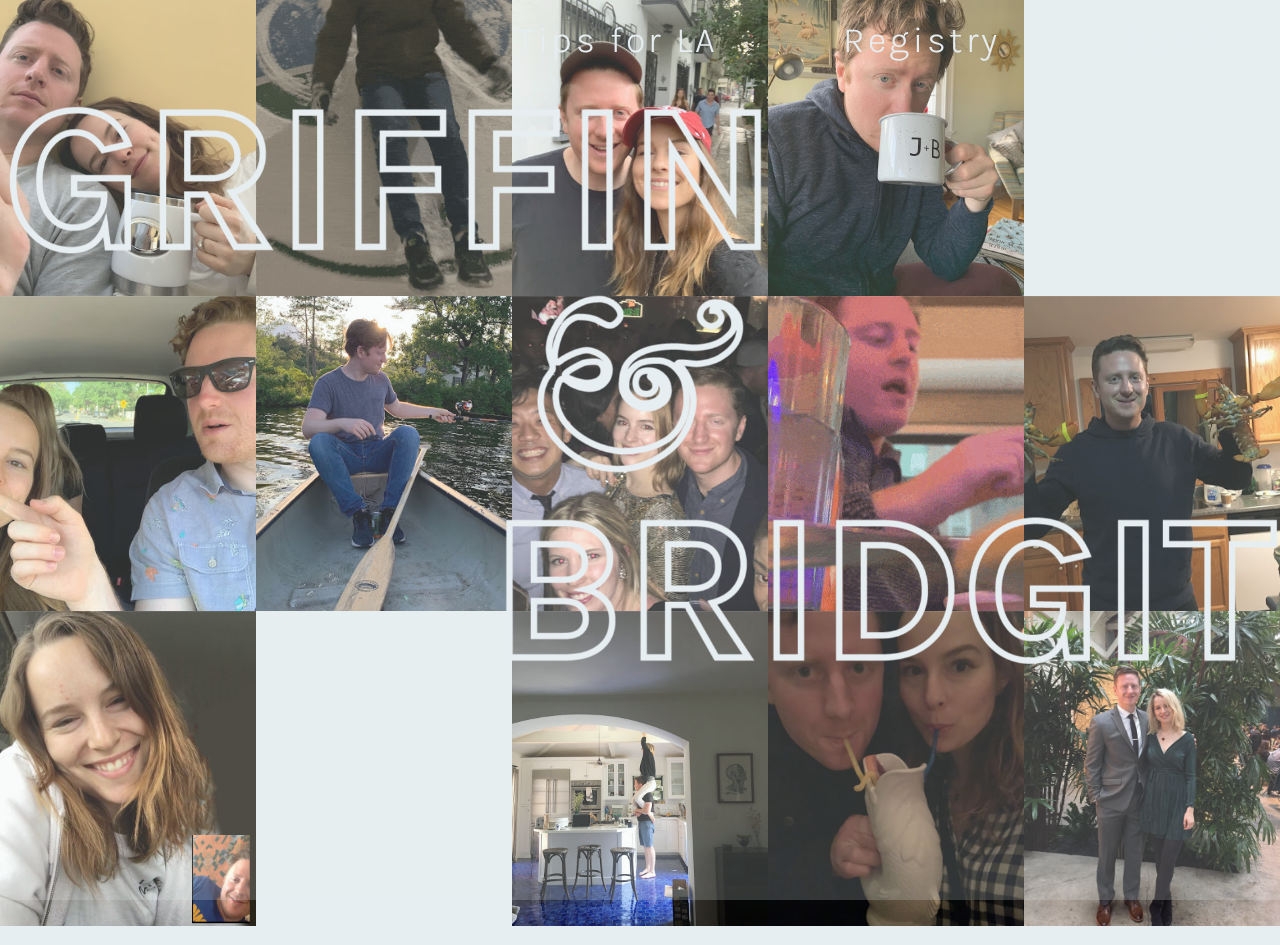
==== commit 81383aa2: "new stuff" ====
--- a/index.html
+++ b/index.html
@@ -24,6 +24,7 @@
 						<nav>
 							<ul>
 								<li><a href="#footerLA">Tips for LA</a></li>
+								<li><a href="https://www.amazon.com/wedding/share/bridgitandgriffin" target="_blank">Registry</a></li>
 								<li><a href="#footer">RSVP</a></li>
 							</ul>
 						</nav>
@@ -145,11 +146,11 @@
 							</div>
 						</div>
 					</footer>
-					<footer id="footerLA" class="panel">
+					<footer id="footerLA" class="panel LA">
 						<div class="inner split">
 							<div>
 								<section>
-									<h1>Coming soon!</h1>
+									<iframe src="images/la.pdf" width="200%" height="1000px"></iframe>
 								</section>
 								<section>
 
@@ -167,7 +168,7 @@
 			  form.addEventListener('submit', e => {
 			    e.preventDefault()
 			    fetch(scriptURL, { method: 'POST', body: new FormData(form)})
-			      .then(response => console.log('Success!', response))
+			      .then(response => alert('Thanks for RSVPing!'))
 			      .catch(error => console.error('Error!', error.message))
 			  })
 			</script>
--- a/assets/css/main.css
+++ b/assets/css/main.css
@@ -1066,7 +1066,7 @@
 		transition: transform 0.5s ease;
 		-webkit-overflow-scrolling: touch;
 		background: rgba(231, 238, 241, 0.975);
-		bottom: 4em;
+		top: 23vh;
 		left: 0;
 		max-height: calc(80vh - 4em);
 		overflow-y: auto;
@@ -1074,6 +1074,15 @@
 		width: 100%;
 		z-index: 10001;
 	}
+
+	.LA{
+		top: 9vh !important;
+		left: 0;
+		max-height: calc(100vh - 4em)!important;
+	}
+
+	
+
 
 		.panel.active {
 			-moz-transform: translateY(1px);
@@ -1163,16 +1172,17 @@
 
 		@media screen and (max-width: 736px) {
 
-			.panel {
+			/*.panel {
 				-moz-transform: translateY(-100vh);
 				-webkit-transform: translateY(-100vh);
 				-ms-transform: translateY(-100vh);
 				transform: translateY(-100vh);
 				padding: 4em 2em 2em 2em ;
-				bottom: auto;
+				bottom: auto !important;
+				top:4em !important;
 				top: calc(4em - 1px);
 
-			}
+			}*/
 
 
 
@@ -1967,7 +1977,7 @@
 		@media screen and (max-width: 980px) {
 
 			.splash{
-				top:30% !important;
+				top:40% !important;
 
 			}
 
